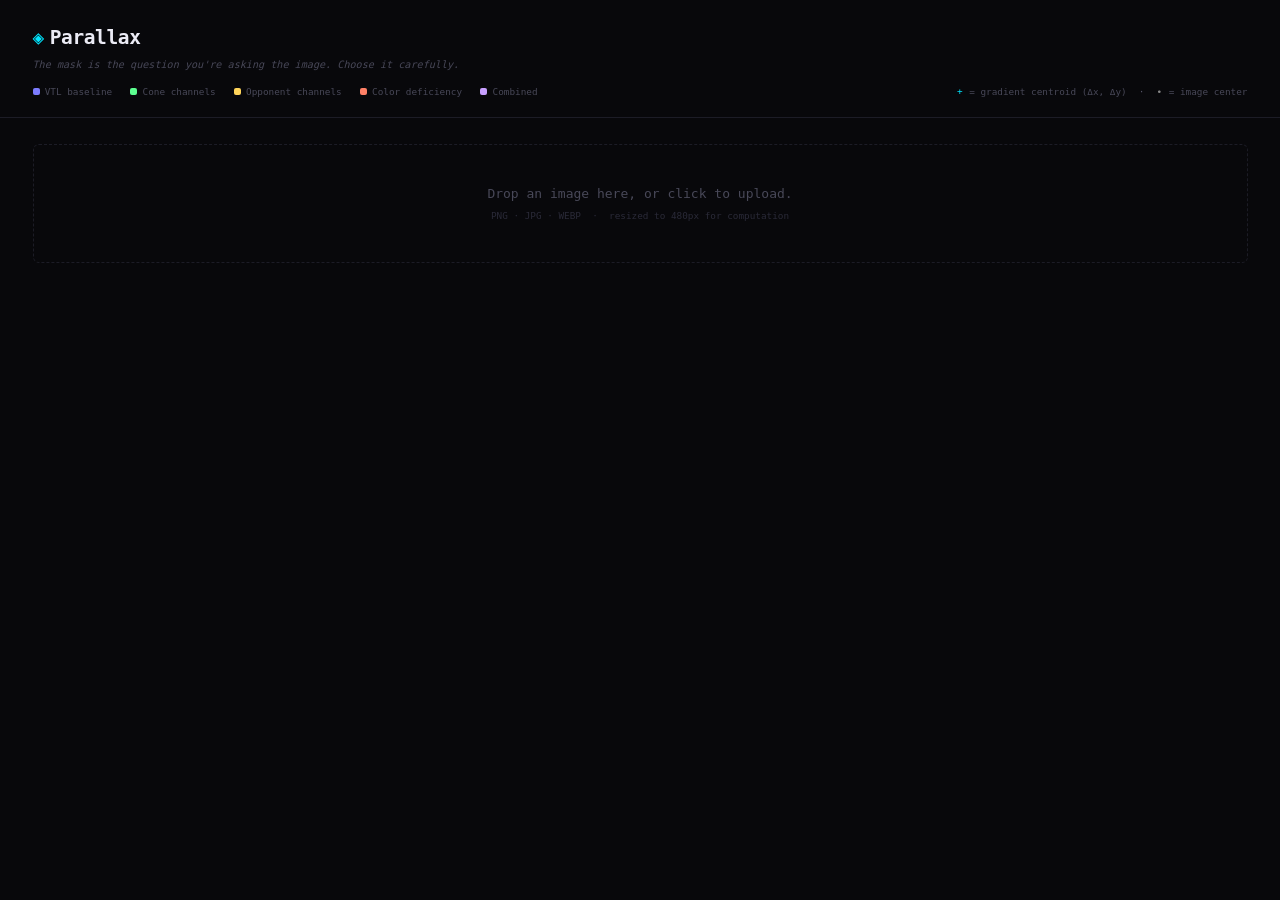
==== docs/parallax/index.html @ 525c6168 "Add Parallax mask comparison app Standalone HTML/CSS/JS tool for comparing VTL, cone channel, oppone" ====
<!DOCTYPE html>
<html lang="en">
<head>
    <meta charset="UTF-8">
    <meta name="viewport" content="width=device-width, initial-scale=1.0">
    <title>Parallax</title>
    <link rel="stylesheet" href="css/style.css">
</head>
<body>

<div id="processing">computing&hellip;</div>

<header>
    <div class="wordmark"><span class="glyph">◈</span>Parallax</div>
    <div class="tagline">The mask is the question you're asking the image. Choose it carefully.</div>
    <div class="legend">
        <div class="legend-item">
            <div class="dot" style="background:#7c7cff"></div>
            VTL baseline
        </div>
        <div class="legend-item">
            <div class="dot" style="background:#5dff91"></div>
            Cone channels
        </div>
        <div class="legend-item">
            <div class="dot" style="background:#ffd45a"></div>
            Opponent channels
        </div>
        <div class="legend-item">
            <div class="dot" style="background:#ff8066"></div>
            Color deficiency
        </div>
        <div class="legend-item">
            <div class="dot" style="background:#c8a0ff"></div>
            Combined
        </div>
        <div class="legend-sep">
            <span style="color:#00e5ff">+</span>
            <span>= gradient centroid (Δx, Δy)</span>
            <span style="color:#555568">&nbsp;·&nbsp;</span>
            <span style="color:#888">•</span>
            <span>= image center</span>
        </div>
    </div>
</header>

<main>

    <label id="upload-zone" for="file-input">
        <div>Drop an image here, or click to upload.</div>
        <div class="hint">PNG · JPG · WEBP &nbsp;·&nbsp; resized to 480px for computation</div>
        <input type="file" id="file-input" accept="image/*">
    </label>

    <div id="workspace">

        <div class="ws-header">
            <div class="orig-wrap">
                <div class="section-label">original</div>
                <img id="orig-img" alt="original image">
            </div>
            <div class="scatter-wrap">
                <div class="section-label">where does each mask say the image lives?</div>
                <canvas id="scatter-canvas"></canvas>
            </div>
        </div>

        <hr class="div">

        <div id="grid" class="grid"></div>

    </div>

</main>

<script src="js/app.js"></script>
</body>
</html>
---- docs/parallax/css/style.css ----
*, *::before, *::after { box-sizing: border-box; margin: 0; padding: 0; }

:root {
    --bg:         #08080b;
    --surface:    #0f0f14;
    --border:     #1c1c26;
    --text:       #c4c4cc;
    --muted:      #484858;
    --vtl:        #7c7cff;
    --cone:       #5dff91;
    --opponent:   #ffd45a;
    --deficiency: #ff8066;
    --combined:   #c8a0ff;
    --accent:     #00e5ff;
}

html, body {
    background: var(--bg);
    color: var(--text);
    font-family: 'SF Mono', 'JetBrains Mono', 'Fira Code', 'Consolas', monospace;
    font-size: 13px;
    line-height: 1.5;
    min-height: 100vh;
}

/* ── Header ─────────────────────────────────────── */

header {
    padding: 1.8rem 2.5rem 1.4rem;
    border-bottom: 1px solid var(--border);
    display: flex;
    flex-direction: column;
    gap: 0.35rem;
}

.wordmark {
    font-size: 1.5rem;
    font-weight: 700;
    letter-spacing: -0.02em;
    color: #ebebf5;
}

.wordmark .glyph { color: var(--accent); margin-right: 0.45rem; }

.tagline {
    color: var(--muted);
    font-size: 0.78rem;
    font-style: italic;
}

.legend {
    display: flex;
    align-items: center;
    gap: 1.4rem;
    margin-top: 0.6rem;
    flex-wrap: wrap;
}

.legend-item {
    display: flex;
    align-items: center;
    gap: 0.4rem;
    color: var(--muted);
    font-size: 0.72rem;
}

.dot {
    width: 7px;
    height: 7px;
    border-radius: 2px;
    flex-shrink: 0;
}

.legend-sep {
    margin-left: auto;
    color: var(--muted);
    font-size: 0.72rem;
    display: flex;
    gap: 0.5rem;
    align-items: center;
}

/* ── Main ───────────────────────────────────────── */

main { padding: 2rem 2.5rem; }

/* ── Upload zone ────────────────────────────────── */

#upload-zone {
    display: block;
    border: 1px dashed var(--border);
    border-radius: 6px;
    padding: 3rem 2rem;
    text-align: center;
    cursor: pointer;
    transition: border-color 0.18s, color 0.18s;
    color: var(--muted);
    margin-bottom: 2.5rem;
    user-select: none;
}

#upload-zone:hover,
#upload-zone.drag-over {
    border-color: var(--accent);
    color: var(--text);
}

#upload-zone .hint {
    font-size: 0.72rem;
    margin-top: 0.4rem;
    color: #2a2a38;
}

#file-input { display: none; }

/* ── Workspace ──────────────────────────────────── */

#workspace { display: none; }

.ws-header {
    display: grid;
    grid-template-columns: auto 1fr;
    gap: 2rem;
    margin-bottom: 2.5rem;
    align-items: start;
}

.orig-wrap {
    display: flex;
    flex-direction: column;
    gap: 0.45rem;
}

.orig-wrap img {
    max-width: 180px;
    max-height: 180px;
    object-fit: contain;
    border: 1px solid var(--border);
    border-radius: 4px;
    display: block;
}

.section-label {
    font-size: 0.68rem;
    color: var(--muted);
    text-transform: uppercase;
    letter-spacing: 0.09em;
}

.scatter-wrap {
    display: flex;
    flex-direction: column;
    gap: 0.45rem;
}

#scatter-canvas {
    border: 1px solid var(--border);
    border-radius: 4px;
    display: block;
    width: 100%;
}

/* ── Grid ───────────────────────────────────────── */

hr.div {
    border: none;
    border-top: 1px solid var(--border);
    margin: 0 0 2rem;
}

.grid-section-break {
    grid-column: 1 / -1;
    border-top: 1px solid var(--border);
    padding-top: 1.6rem;
    margin-top: 0.4rem;
    font-size: 0.68rem;
    color: var(--combined);
    text-transform: uppercase;
    letter-spacing: 0.09em;
}

.grid {
    display: grid;
    grid-template-columns: repeat(3, 1fr);
    gap: 1.6rem;
}

.panel { display: flex; flex-direction: column; gap: 0.45rem; }

.panel-name {
    font-size: 0.68rem;
    text-transform: uppercase;
    letter-spacing: 0.07em;
}

.panel-name.vtl        { color: var(--vtl); }
.panel-name.cone       { color: var(--cone); }
.panel-name.opponent   { color: var(--opponent); }
.panel-name.deficiency { color: var(--deficiency); }
.panel-name.combined   { color: var(--combined); }

.panel canvas {
    width: 100%;
    display: block;
    border: 1px solid var(--border);
    border-radius: 4px;
}

.panel-metrics {
    font-size: 0.67rem;
    color: var(--muted);
    display: flex;
    gap: 0.9rem;
    flex-wrap: wrap;
}

.mk { color: #282836; }

/* ── Processing overlay ─────────────────────────── */

#processing {
    display: none;
    position: fixed;
    inset: 0;
    background: rgba(8, 8, 11, 0.88);
    align-items: center;
    justify-content: center;
    z-index: 200;
    font-size: 0.8rem;
    color: var(--muted);
    letter-spacing: 0.18em;
    text-transform: uppercase;
}

/* ── Responsive ─────────────────────────────────── */

@media (max-width: 920px) {
    .grid { grid-template-columns: repeat(2, 1fr); }
    .ws-header { grid-template-columns: 1fr; }
}

@media (max-width: 560px) {
    .grid { grid-template-columns: 1fr; }
    main { padding: 1.5rem; }
    header { padding: 1.4rem 1.5rem; }
}
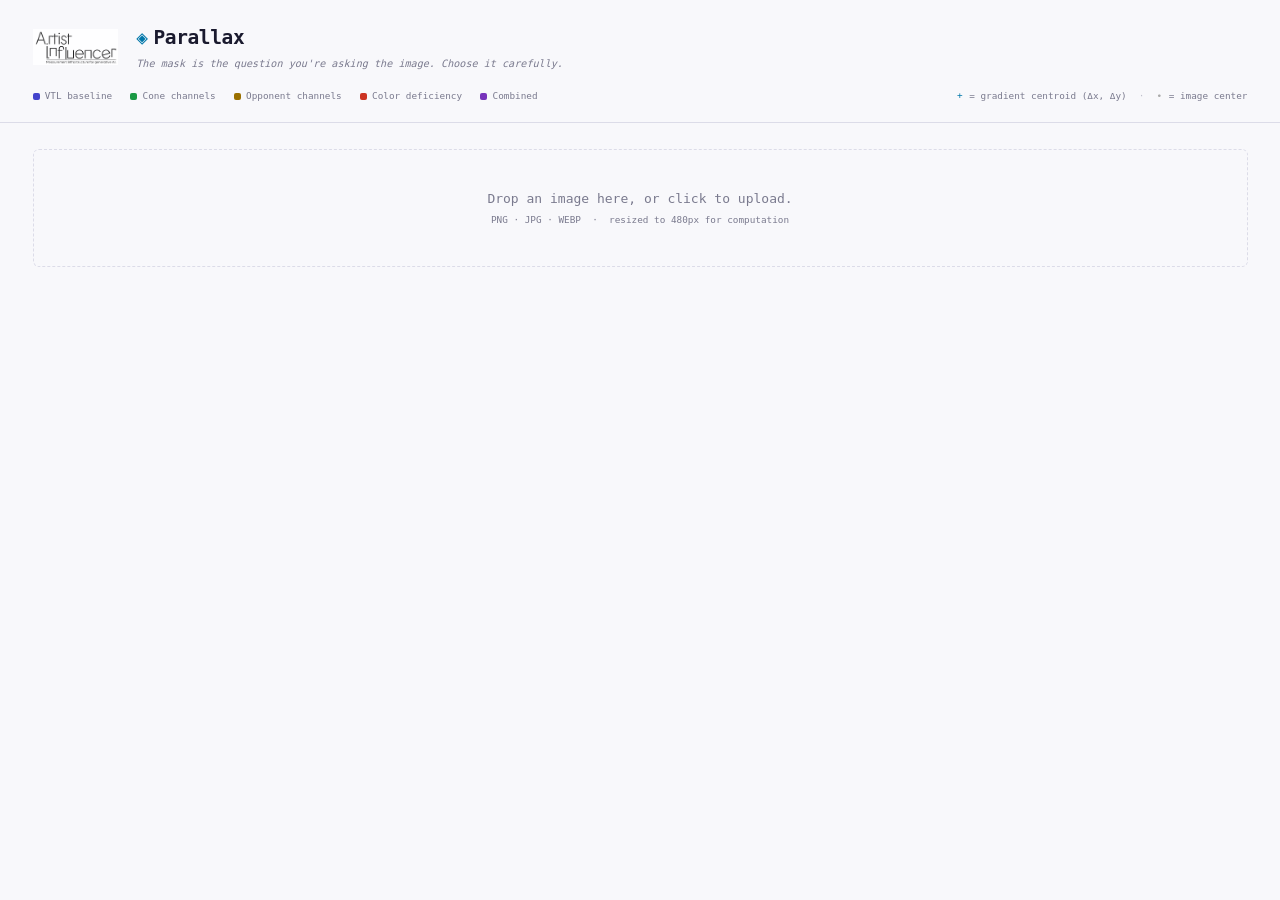
==== commit 73e7514f: "Light theme, logo, and full color pass - Flip to white/light background throughout - All CSS variabl" ====
--- a/docs/parallax/index.html
+++ b/docs/parallax/index.html
@@ -11,34 +11,41 @@
 <div id="processing">computing&hellip;</div>
 
 <header>
-    <div class="wordmark"><span class="glyph">◈</span>Parallax</div>
-    <div class="tagline">The mask is the question you're asking the image. Choose it carefully.</div>
+    <div class="header-top">
+        <a href="https://www.artistinfluencer.com" target="_blank" rel="noopener" class="logo-link">
+            <img src="assets/logo.png" alt="A.rtist I.nfluencer" class="site-logo">
+        </a>
+        <div class="header-identity">
+            <div class="wordmark"><span class="glyph">◈</span>Parallax</div>
+            <div class="tagline">The mask is the question you're asking the image. Choose it carefully.</div>
+        </div>
+    </div>
     <div class="legend">
         <div class="legend-item">
-            <div class="dot" style="background:#7c7cff"></div>
+            <div class="dot" style="background:#4444cc"></div>
             VTL baseline
         </div>
         <div class="legend-item">
-            <div class="dot" style="background:#5dff91"></div>
+            <div class="dot" style="background:#1a9944"></div>
             Cone channels
         </div>
         <div class="legend-item">
-            <div class="dot" style="background:#ffd45a"></div>
+            <div class="dot" style="background:#9a7000"></div>
             Opponent channels
         </div>
         <div class="legend-item">
-            <div class="dot" style="background:#ff8066"></div>
+            <div class="dot" style="background:#cc3322"></div>
             Color deficiency
         </div>
         <div class="legend-item">
-            <div class="dot" style="background:#c8a0ff"></div>
+            <div class="dot" style="background:#7733bb"></div>
             Combined
         </div>
         <div class="legend-sep">
-            <span style="color:#00e5ff">+</span>
+            <span style="color:#0077aa">+</span>
             <span>= gradient centroid (Δx, Δy)</span>
-            <span style="color:#555568">&nbsp;·&nbsp;</span>
-            <span style="color:#888">•</span>
+            <span style="color:#c0c0cc">&nbsp;·&nbsp;</span>
+            <span style="color:#aaa">•</span>
             <span>= image center</span>
         </div>
     </div>
@@ -67,6 +74,32 @@
 
         <hr class="div">
 
+        <div id="score-panel"></div>
+
+        <div class="kernel-wrap">
+            <div class="kernel-chart">
+                <canvas id="kernel-canvas"></canvas>
+            </div>
+            <div class="kernel-defs">
+                <div class="score-heading">primitive definitions</div>
+                <div class="kdef-list">
+                    <div class="kdef-row"><span class="kdef-term">Δx</span><span class="kdef-body">Horizontal centroid offset. Where the gradient mass sits left or right of frame center. Negative is left.</span></div>
+                    <div class="kdef-row"><span class="kdef-term">Δy</span><span class="kdef-body">Vertical centroid offset. Where the gradient mass sits above or below frame center. Negative is up.</span></div>
+                    <div class="kdef-row"><span class="kdef-term">rᵥ</span><span class="kdef-body">Void ratio. Fraction of the image with near-zero gradient response. High rᵥ means most of the frame is empty — only a small region carries structure.</span></div>
+                    <div class="kdef-row"><span class="kdef-term">μ</span><span class="kdef-body">Cohesion. Fraction of total gradient energy concentrated in the top-quartile pixels. High μ means the mass is tight. Low μ means it is scattered thin.</span></div>
+                    <div class="kdef-row"><span class="kdef-term">SDI</span><span class="kdef-body">Spatial Dispersion Index. Mean distance of mass pixels from the centroid, normalized by the image diagonal. Low is a center blob. High is edge-weighted spread. Detects collapse into center monoculture even when rᵥ and μ look stable.</span></div>
+                    <div class="kdef-row"><span class="kdef-term">ρᵣ</span><span class="kdef-body">Packing density. Mass area relative to convex hull area, ×100. How tightly the active marks are compressed within their envelope. Low means marks are sparse inside their bounding shape.</span></div>
+                    <div class="kdef-row"><span class="kdef-term">xₚ</span><span class="kdef-body">Peripheral edge pull. Fraction of gradient energy in the outer 15% band of the frame. High means mass lives at the edges. Low means centripetal collapse.</span></div>
+                    <div class="kdef-row"><span class="kdef-term">θ</span><span class="kdef-body">Orientation stability. One minus the Shannon entropy of the 8-bin gradient orientation histogram, weighted by magnitude. High means edges are directionally consistent. Low means omnidirectional noise.</span></div>
+                    <div class="kdef-row"><span class="kdef-term">dₛ</span><span class="kdef-body">Structural thickness. Mean ridge width at active pixels, normalized by the shorter image dimension. Thin edges score low. Broad masses score high.</span></div>
+                </div>
+                <div class="kdef-legend">
+                    <span class="kdef-swatch kdef-base"></span><span>baseline (Sobel / LAB-L)</span>
+                    <span class="kdef-swatch kdef-conf"></span><span>confirmed (VTL × L−M)</span>
+                </div>
+            </div>
+        </div>
+
         <div id="grid" class="grid"></div>
 
     </div>
--- a/docs/parallax/css/style.css
+++ b/docs/parallax/css/style.css
@@ -1,17 +1,17 @@
 *, *::before, *::after { box-sizing: border-box; margin: 0; padding: 0; }
 
 :root {
-    --bg:         #08080b;
-    --surface:    #0f0f14;
-    --border:     #1c1c26;
-    --text:       #c4c4cc;
-    --muted:      #484858;
-    --vtl:        #7c7cff;
-    --cone:       #5dff91;
-    --opponent:   #ffd45a;
-    --deficiency: #ff8066;
-    --combined:   #c8a0ff;
-    --accent:     #00e5ff;
+    --bg:         #f8f8fb;
+    --surface:    #efeff4;
+    --border:     #dcdce8;
+    --text:       #1a1a2e;
+    --muted:      #7a7a8e;
+    --vtl:        #4444cc;
+    --cone:       #1a9944;
+    --opponent:   #9a7000;
+    --deficiency: #cc3322;
+    --combined:   #7733bb;
+    --accent:     #0077aa;
 }
 
 html, body {
@@ -30,14 +30,41 @@
     border-bottom: 1px solid var(--border);
     display: flex;
     flex-direction: column;
-    gap: 0.35rem;
+    gap: 0.8rem;
+}
+
+.header-top {
+    display: flex;
+    align-items: center;
+    gap: 1.4rem;
+}
+
+.logo-link {
+    display: block;
+    flex-shrink: 0;
+    opacity: 0.85;
+    transition: opacity 0.15s;
+}
+
+.logo-link:hover { opacity: 1; }
+
+.site-logo {
+    height: 36px;
+    width: auto;
+    display: block;
+}
+
+.header-identity {
+    display: flex;
+    flex-direction: column;
+    gap: 0.25rem;
 }
 
 .wordmark {
     font-size: 1.5rem;
     font-weight: 700;
     letter-spacing: -0.02em;
-    color: #ebebf5;
+    color: var(--text);
 }
 
 .wordmark .glyph { color: var(--accent); margin-right: 0.45rem; }
@@ -108,7 +135,7 @@
 #upload-zone .hint {
     font-size: 0.72rem;
     margin-top: 0.4rem;
-    color: #2a2a38;
+    color: var(--muted);
 }
 
 #file-input { display: none; }
@@ -214,7 +241,157 @@
     flex-wrap: wrap;
 }
 
-.mk { color: #282836; }
+.mk { color: var(--muted); }
+
+/* ── Integrity score panel ──────────────────────── */
+
+.score-panel {
+    margin: 0 0 2.5rem;
+    padding: 1.4rem 1.8rem;
+    background: var(--surface);
+    border: 1px solid var(--border);
+    border-radius: 6px;
+}
+
+.score-heading {
+    font-size: 0.62rem;
+    letter-spacing: 0.14em;
+    text-transform: uppercase;
+    color: var(--muted);
+    margin-bottom: 1.1rem;
+}
+
+.score-framing {
+    font-size: 0.72rem;
+    color: var(--muted);
+    font-style: italic;
+    line-height: 1.5;
+    margin-bottom: 1.2rem;
+    opacity: 0.75;
+}
+
+.score-row {
+    display: grid;
+    grid-template-columns: 1.4rem 9rem 3.8rem 11rem 1fr;
+    align-items: baseline;
+    gap: 0.5rem;
+    padding: 0.35rem 0;
+    border-bottom: 1px solid var(--border);
+}
+
+.score-row:last-child { border-bottom: none; }
+
+.score-sym {
+    font-size: 1rem;
+    color: var(--accent);
+    line-height: 1;
+}
+
+.score-name {
+    color: var(--text);
+    font-size: 0.72rem;
+    letter-spacing: 0.04em;
+}
+
+.score-val {
+    font-size: 0.82rem;
+    color: var(--text);
+    text-align: right;
+}
+
+.score-tag {
+    font-size: 0.67rem;
+    letter-spacing: 0.10em;
+    text-transform: uppercase;
+    text-align: center;
+}
+
+.score-desc {
+    font-size: 0.63rem;
+    color: var(--muted);
+    line-height: 1.4;
+}
+
+/* ── Kernel chart ───────────────────────────────── */
+
+.kernel-wrap {
+    margin: 0 0 2.5rem;
+    background: var(--surface);
+    border: 1px solid var(--border);
+    border-radius: 6px;
+    overflow: hidden;
+    display: grid;
+    grid-template-columns: 62% 38%;
+}
+
+.kernel-chart {
+    border-right: 1px solid var(--border);
+}
+
+.kernel-chart canvas {
+    display: block;
+    width: 100%;
+}
+
+.kernel-defs {
+    padding: 1.2rem 1.4rem 1.2rem 1.4rem;
+    display: flex;
+    flex-direction: column;
+    gap: 0.8rem;
+}
+
+.kdef-list {
+    display: flex;
+    flex-direction: column;
+    flex: 1;
+}
+
+.kdef-row {
+    display: grid;
+    grid-template-columns: 2.2rem 1fr;
+    gap: 0 0.7rem;
+    align-items: baseline;
+    border-top: 1px solid var(--border);
+    padding: 0.28rem 0;
+}
+
+.kdef-term {
+    font-size: 0.78rem;
+    color: var(--accent);
+    text-align: right;
+    white-space: nowrap;
+}
+
+.kdef-body {
+    font-size: 0.62rem;
+    color: var(--muted);
+    line-height: 1.45;
+}
+
+.kdef-legend {
+    display: flex;
+    align-items: center;
+    gap: 0.5rem;
+    font-size: 0.60rem;
+    color: var(--muted);
+    flex-wrap: wrap;
+    margin-top: auto;
+}
+
+.kdef-swatch {
+    display: inline-block;
+    width: 18px;
+    height: 7px;
+    border-radius: 2px;
+}
+
+.kdef-base { background: #b0b0c0; }
+.kdef-conf { background: #7733bb; }
+
+@media (max-width: 760px) {
+    .kernel-wrap { grid-template-columns: 1fr; }
+    .kernel-chart { border-right: none; border-bottom: 1px solid var(--border); }
+}
 
 /* ── Processing overlay ─────────────────────────── */
 
@@ -222,7 +399,7 @@
     display: none;
     position: fixed;
     inset: 0;
-    background: rgba(8, 8, 11, 0.88);
+    background: rgba(248, 248, 251, 0.88);
     align-items: center;
     justify-content: center;
     z-index: 200;
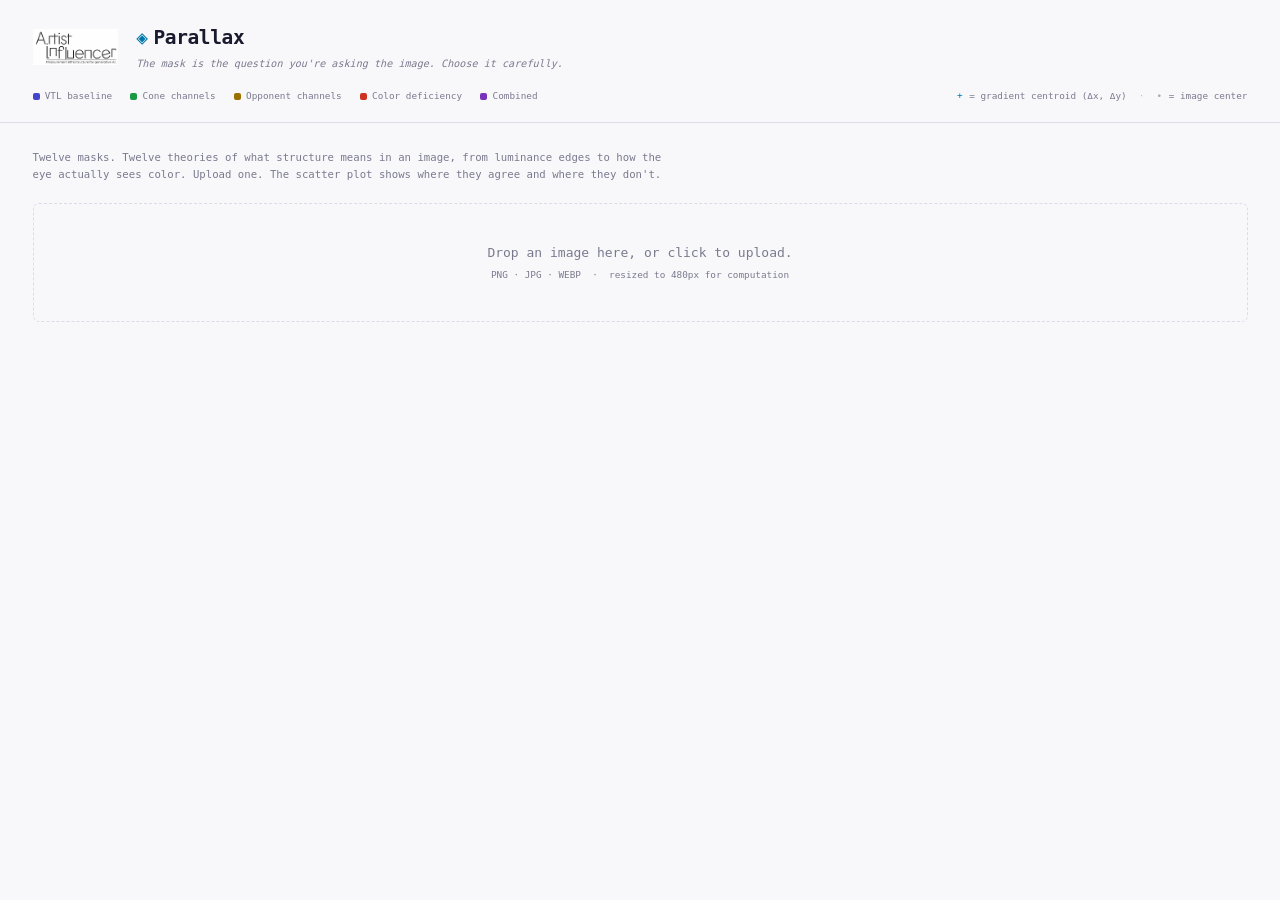
==== commit 8044f680: "Add page intro above upload zone Co-Authored-By: Claude Sonnet 4.6 <noreply@anthropic.com>" ====
--- a/docs/parallax/index.html
+++ b/docs/parallax/index.html
@@ -52,6 +52,8 @@
 </header>
 
 <main>
+
+    <p class="page-intro">Twelve masks. Twelve theories of what structure means in an image, from luminance edges to how the eye actually sees color. Upload one. The scatter plot shows where they agree and where they don't.</p>
 
     <label id="upload-zone" for="file-input">
         <div>Drop an image here, or click to upload.</div>
--- a/docs/parallax/css/style.css
+++ b/docs/parallax/css/style.css
@@ -111,6 +111,14 @@
 
 main { padding: 2rem 2.5rem; }
 
+.page-intro {
+    font-size: 0.82rem;
+    color: var(--muted);
+    line-height: 1.6;
+    margin-bottom: 1.6rem;
+    max-width: 640px;
+}
+
 /* ── Upload zone ────────────────────────────────── */
 
 #upload-zone {
